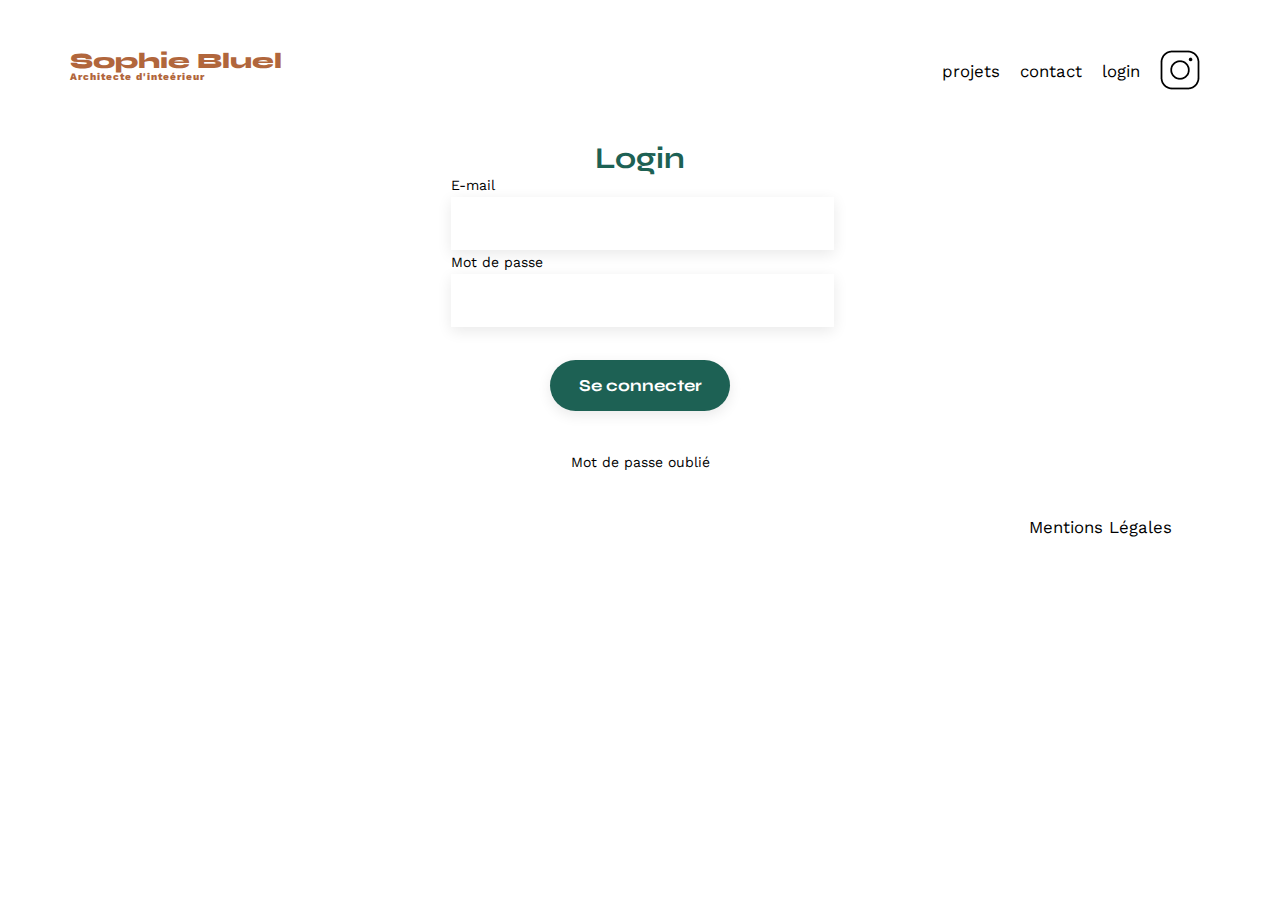
==== FrontEnd/Login.html @ 63accef7 "Mise en place des elements avec plusieur script" ====
<!DOCTYPE html>
<html lang="fr">
<head>
	<meta charset="UTF-8">
	<title>Sophie Bluel - Architecte d'intérieur</title>
	<meta name="viewport" content="width=device-width, initial-scale=1.0">
	<link rel="preconnect" href="https://fonts.googleapis.com">
	<link rel="preconnect" href="https://fonts.gstatic.com" crossorigin>
	<link href="https://fonts.googleapis.com/css2?family=Syne:wght@700;800&family=Work+Sans&display=swap" rel="stylesheet">
	<meta name="description" content="">
	<link rel="stylesheet" href="./assets/style.css">
	<script type="module" src="log.js" defer></script>
</head>
<body>
    <header>
        <h1>Sophie Bluel <span>Architecte d'inteérieur</span></h1>
        <nav>
            <ul>
                <li><a class="lien projet" href="#projet">projets</a></li>
                <li><a class="lien contact" href="#contact"> contact</a></li>
                <li><a class="lien login" href="login.html" target="_blank" >login</a></li>
                <li><img src="./assets/icons/instagram.png" alt="Instagram"></li>
            </ul>
        </nav>
    </header>

    
    <main class="login">
        <section class="log">

        <h2>Login</h2>
        <form id="login-form">
        <label class="label" for="email">E-mail</label>
        <input class="input" type="email" name="email" id="email">
        <label class="label" for="password">Mot de passe</label>
        <input class="input" type="password" id="password" name="password">
        <input class="input" type="submit" value="Se connecter">
        
        </form>
        <p class="message"><a href="#">Mot de passe oublié</a></p>
        </section>
    </main>

    <footer>
        <nav>
            <ul>
                <li>Mentions Légales</li>
            </ul>
        </nav>
    </footer>
</body>
</html>
---- FrontEnd/assets/style.css ----
/* http://meyerweb.com/eric/tools/css/reset/
   v2.0 | 20110126
   License: none (public domain)
*/

html, body, div, span, applet, object, iframe,
h1, h2, h3, h4, h5, h6, p, blockquote, pre,
a, abbr, acronym, address, big, cite, code,
del, dfn, em, img, ins, kbd, q, s, samp,
small, strike, strong, sub, sup, tt, var,
b, u, i, center,
dl, dt, dd, ol, ul, li,
fieldset, form, label, legend,
table, caption, tbody, tfoot, thead, tr, th, td,
article, aside, canvas, details, embed,
figure, figcaption, footer, header, hgroup,
menu, nav, output, ruby, section, summary,
time, mark, audio, video {
	margin: 0;
	padding: 0;
	border: 0;
	font-size: 100%;
	font: inherit;
	vertical-align: baseline;
}
/* HTML5 display-role reset for older browsers */
article, aside, details, figcaption, figure,
footer, header, hgroup, menu, nav, section {
	display: block;
}
body {
	line-height: 1;
}
ol, ul {
	list-style: none;
}
blockquote, q {
	quotes: none;
}
blockquote:before, blockquote:after,
q:before, q:after {
	content: '';
	content: none;
}
table {
	border-collapse: collapse;
	border-spacing: 0;
}
/** end reset css**/
body {
	max-width: 1140px;
	margin:auto;
	font-family: 'Work Sans' ;
	font-size: 14px;
}
header {
	display: flex;
	justify-content: space-between;
	margin: 50px 0
}
section {
	margin: 50px 0
}

h1{
	display: flex;
	flex-direction: column;
	font-family: 'Syne';
	font-size: 22px;
	font-weight: 800;
	color: #B1663C
}

h1 > span {
	font-family: 'Work Sans';
	font-size:10px;
	letter-spacing: 0.1em;
;
}

h2{
	font-family: 'Syne';
	font-weight: 700;
	font-size: 30px;
	color: #1D6154
}
nav ul {
	display: flex;
	align-items: center;
	list-style-type: none;

}
nav li {
	padding: 0 10px;
	font-size: 1.2em;
}

li:hover {
	color: #B1663C;
}
#introduction {
	display: flex;
	align-items: center;
}
#introduction figure {
	flex: 1
}
#introduction img {
	display: block;
	margin: auto;
	width: 80%;
}

#introduction article {
	flex: 1
}
#introduction h2 {
	margin-bottom: 1em;
}

#introduction p {
	margin-bottom: 0.5em;
}
#portfolio h2 {
	text-align: center;
	margin-bottom: 1em;
}
.gallery {
	width: 100%;
	display: grid;
	grid-template-columns: 1fr 1fr 1fr;
	grid-column-gap: 20px;
	grid-row-gap: 20px;
}

.gallery img {
	width: 100%;

}
#contact {
	width: 50%;
margin: auto;
}
#contact > * {
	text-align: center;

}
#contact h2{
	margin-bottom: 20px;
}
#contact form {
	text-align: left;
	margin-top:30px;
	display: flex;
	flex-direction: column;
}

#contact input {
	height: 50px;
	font-size: 1.2em;
	border: none;
	box-shadow: 0px 4px 14px rgba(0, 0, 0, 0.09);
}
#contact label {
	margin: 2em 0 1em 0;
}
#contact textarea {
	border: none;
	box-shadow: 0px 4px 14px rgba(0, 0, 0, 0.09);
}

input[type="submit"]{
	font-family: 'Syne';
	font-weight: 700;
	color: white;
	background-color: #1D6154;
	margin : 2em auto ;
	width: 180px;
	text-align: center;
	border-radius: 60px ;
}

footer nav ul {
	display: flex;
	justify-content: flex-end;
	margin: 2em
}

/***** Categorie ****/
#categories {
	display: flex;
	align-items: center;
	justify-content: center;
	margin-bottom: 40px;
}

.box {
	display: flex;
	border: 1px solid #1D6154;
	border-radius: 60px;
	padding: 4px 14px 4px 14px;
	margin-right: 10px;
	font-size: 16px;
	font-weight: 700;
	color: #1D6154;
	background-color: white;
}

.box:hover {
	background-color: #1D6154;
	color: white;
	cursor: default;
}

/*** login***/
.login{
	height: max-content;
	width: max-content;
	margin: auto;
}
.log {
	display: flex;
	flex-direction: column;
	align-items: center;
}
#login-form {
	display: flex;
	flex-direction: column;
	width: 379px;
}
.input {
	width: 379px;
	height: 51px;
	font-size: 1.2em;
	border: none;
	box-shadow: 0px 4px 14px rgba(0, 0, 0, 0.09);
}
.label {
	display: flex;
	align-self: flex-start;
	margin-bottom: 5px;
	margin-top: 5px;
}

a {
	text-decoration: none;
	color: black
}
.message {
	margin-top: 10px;
}

/**** Barre edite ***/

#barreEdite {
	display: flex;
	justify-content: center;
	background-color: black;
	height: 59px;
	width: 100%;
	font-family: 'Syne';
}

#bouttonEdit {
	display: flex;
	justify-content: center;
	align-items: center;
	background-color: black;
	color: white;
	border: none;
	font-family: 'Syne';
}
#bouttonEdit a {
	color: white;
}

#bouttonPubli {
	display: flex;
	justify-content: center;
	align-items: center;
	border-radius: 60px;
	margin-top: 10px;
	margin-bottom: 9px;
	margin-left: 10px;
	font-family: 'Syne';
	border: 0px solid black;
}

.fa-regular {
	padding-left: 10px;
	padding-right: 10px;
}

/***** modif Image intro ***/
.modif{
	margin: auto;
	padding-top: 15px;
	width: 83.5%;
}
.modifImage, .modifImageProjet{
	background-color: white;
	border: white;
	padding-left: 0;
	font-family: 'Syne';
	cursor: pointer;
}
.modifProjet {
	display: flex;
	flex-direction: row;
	align-items: center;
	justify-content: center;
	margin-bottom: 30px;
}

.modifProjet #projet {
	margin-bottom: 0;
	padding-right: 30px;
}
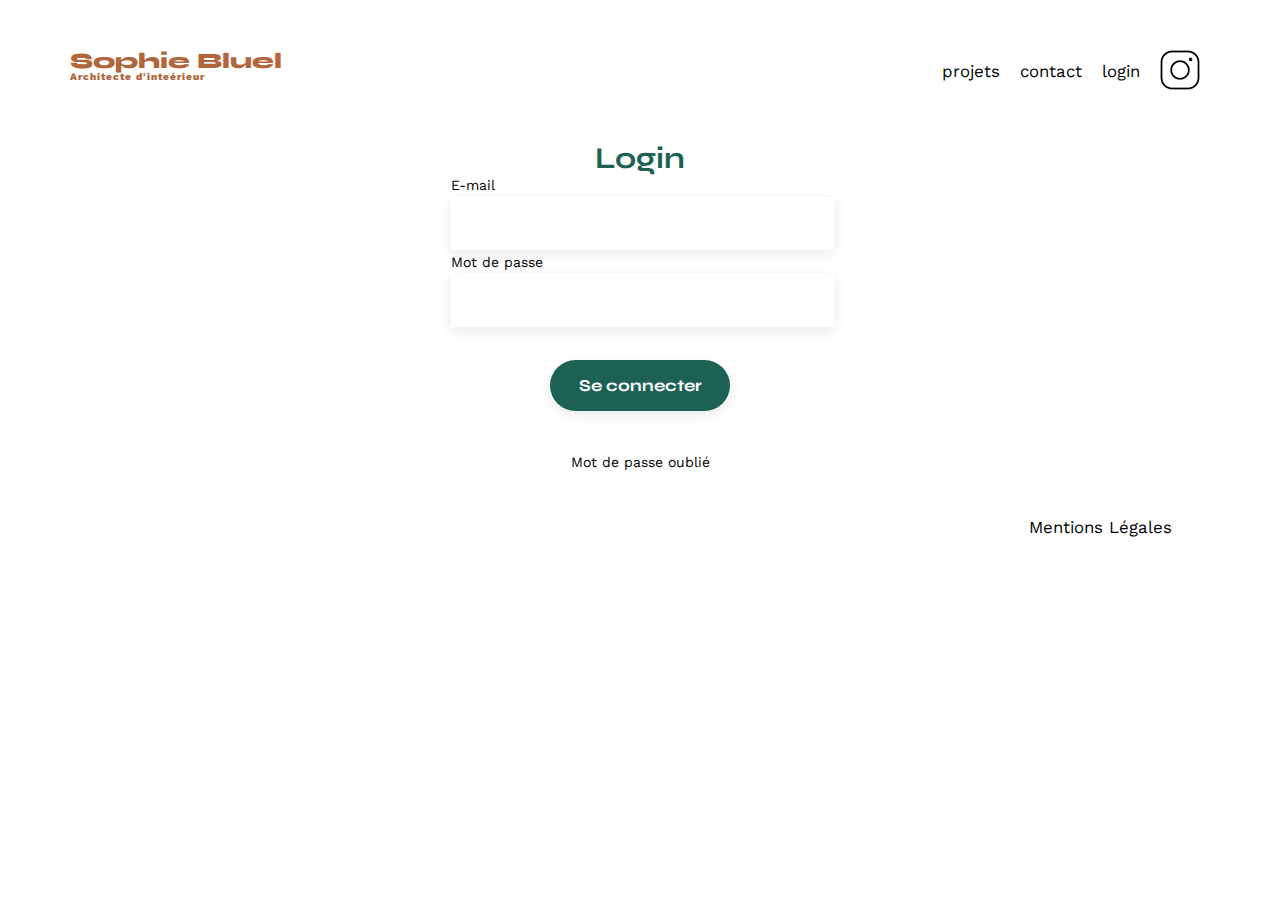
==== commit 36389a94: "Dernier detail css et js" ====
--- a/FrontEnd/Login.html
+++ b/FrontEnd/Login.html
@@ -18,7 +18,7 @@
             <ul>
                 <li><a class="lien projet" href="#projet">projets</a></li>
                 <li><a class="lien contact" href="#contact"> contact</a></li>
-                <li><a class="lien login" href="login.html" target="_blank" >login</a></li>
+                <li><a class="lien login" href="login.html">login</a></li>
                 <li><img src="./assets/icons/instagram.png" alt="Instagram"></li>
             </ul>
         </nav>
--- a/FrontEnd/assets/style.css
+++ b/FrontEnd/assets/style.css
@@ -185,7 +185,13 @@
 	justify-content: flex-end;
 	margin: 2em
 }
-
+/***** images*****/
+
+.gallery img {
+    width: 100%;
+    height: 100%;
+    object-fit: cover;
+}
 /***** Categorie ****/
 #categories {
 	display: flex;
@@ -316,3 +322,306 @@
 	margin-bottom: 0;
 	padding-right: 30px;
 }
+
+/****** Modal page supprimer photo ****/
+
+
+#myModal{
+	display: flex;
+	align-items: center;
+	justify-content: center;
+	position: fixed;
+	top: 0;
+	left: 0;
+	width: 100%;
+	height: 100%;
+	background: rgba(0, 0, 0, 0.5);
+	
+
+}
+
+#modalEdition {
+	display: flex;
+	align-items: center;
+	flex-direction: column;
+	width: 600px;
+	height: fit-content;
+	background-color: white;
+	border-radius: 10px;
+	padding: 30px;
+}
+.modal-header {
+	display: flex;
+	flex-direction: column;
+	width: 100%;
+	justify-content: center;	
+}
+.modal-header h2 {
+	display: flex;
+	align-items: center;
+	justify-content: center;
+}
+.modal-header i {
+	cursor: pointer;
+}
+.photoModal {
+	height: 132.5px;
+	width: 18.30%;
+	text-align: left;
+	position: relative;
+	
+	
+}
+.photoModal img{
+	width: 100%;
+	height: 90%;
+	object-fit: cover;
+}
+.modal-body {
+	display: flex;
+	flex-wrap: wrap;
+	width: 80%;
+	height: fit-content;
+	border-bottom: 1px solid lightgrey;
+	gap: 10px;
+	text-align: center;
+	padding-bottom: 50px;
+	
+}
+
+.logo {
+	position: absolute;
+	display: flex;
+	justify-content: center;
+	align-items: center;
+	top: 6px;
+	right: 20px;
+	width: 19.5px;
+	height: 19.5px;
+	color: white;
+	gap: 5px;
+}
+
+.fa-trash-can:hover , .fa-up-down-left-right:hover {
+	cursor: pointer;
+}
+
+.photoModal .fa-trash-can,.photoModal .fa-up-down-left-right{
+	background-color: black;
+	border: 1px solid black;
+	border-radius: 5px;
+	padding: 4px;
+	margin:0;
+	
+}
+.photoModal .fa-up-down-left-right{
+	visibility: hidden;
+}
+.photoModal:hover .fa-up-down-left-right{
+	visibility: visible;
+}
+.photoModal figcaption {
+	height: 10%;
+}
+
+.modal-footer {
+	display: flex;
+	flex-direction: column;
+	justify-content: center;
+	align-items: center;
+	padding: 4px 15px;
+}
+.addPhoto {
+	display: flex;
+	justify-content: center;
+	align-items: center;
+	padding: 4px 15px;
+	border-radius: 25px;
+	margin-top: 20px;
+	margin-bottom: 20px;
+	background-color: #1D6154;
+	color: white;
+	font-family: 'Syne';
+	width: 230px;
+}
+
+.supGallery {
+	display: flex;
+	justify-content: center;
+	background: none;
+	border: none;
+	font-size: 14px;
+	font-family: 'Syne';
+	color: #D65353;
+}
+
+/***** Modal Ajout photo *****/
+
+.modal-img{
+	box-sizing: border-box;
+	display: flex;
+	align-items: center;
+	flex-direction: column;
+	width: 600px;
+	height: 650px;
+	background-color: white;
+	border-radius: 10px;
+	padding: 30px;
+}
+
+.icon-haut {
+	width: 100%;
+	height: 10%;
+	box-sizing: border-box;
+	height: fit-content;
+	display: flex;
+	justify-content: space-between;
+	font-size: 22px;
+}
+.icon-haut .fa-solid {
+	cursor: pointer;
+
+}
+.modal-img h2 {
+	display: flex;
+	align-items: center;
+	justify-content: center;
+	text-align: center;
+	font-family: 'Work Sans';
+	color: black;
+	font-weight: normal;
+	margin-top: 10px;
+	margin-bottom: 20px;
+}
+
+#form-img {
+	display: flex;
+	flex-direction: column;
+	width: 80%;
+	height: 485px;
+	justify-content: space-between;
+}
+
+.img-aperçu {
+	display: flex;
+	flex-direction: column;
+	align-items: center;
+	justify-content: space-around;
+	height: 180px;
+	background-color: #E8F1F6;
+	position: relative;
+}
+.fa-image {
+	font-size: 80px;
+	color: #B9C5CC;
+	
+}
+
+.image {
+	max-width: 432px;
+	max-height: 180px;
+	pointer-events: none;
+}
+
+#img-input {
+	display: none;
+}
+
+#img-label {
+	display: flex;
+	justify-content: center;
+	align-items: center;
+	border-radius: 20px;
+	width: 180px;
+	height: 36px;
+	background-color: #D3D3D3;
+	color: #2F4F4F;
+}
+
+.info-img {
+	color: #444;
+	font-size: 10px;
+}
+
+.img-case {
+	display: flex;
+	flex-wrap: wrap;
+	align-content: space-between;
+	height: 60px;
+	position: relative;
+}
+
+.img-case div {
+	width: 100%;
+	height: 40px;
+	display: flex;
+	justify-content: center;
+	position: relative;
+	border-radius: 10px;
+	box-shadow: 0px 4px 14px 0px rgba(0, 0, 0, 0.09);
+}
+
+.img-case div input {
+	width: 100%;
+	height: 100%;
+	margin: 0%;
+	padding: 0%;
+	border: none;
+	font-size: 14px;
+	padding: 0px 6px;
+	color: #444444;
+	font-family: 'Work Sans';
+}
+
+#Cateliste {
+	border: none;
+	border-radius: 0%;
+	appearance: none;
+	padding: 0%;
+	width: 100%;
+	height: 100%;
+	color:#444444;
+	background-color: white;
+	font-size: 14px;
+	padding: 6px;
+	font-family: 'Work Sans';;
+}
+
+.img-case div i {
+	height: 100%;
+	width: fit-content;
+	display: flex;
+	justify-content: center;
+	align-items: center;
+	position: absolute;
+	right: 8px;
+	pointer-events: none;
+}
+.img-val {
+	display: flex;
+	justify-content: center;
+}
+#img-validation {
+	width: 275px;
+	height: 40px;
+	background-color: #1D6154;
+	border-radius: 30px;
+	border-style: none;
+	color: white;
+	font-size: 16px;
+	font-family: 'Syne';
+	cursor: pointer;
+}
+
+.modalAjout {
+	display: flex;
+	position: absolute;
+	z-index: 2;
+	
+}
+#modalEdition {
+	display: flex;
+	position: absolute;
+	z-index: 1;
+	width: 650px;
+}